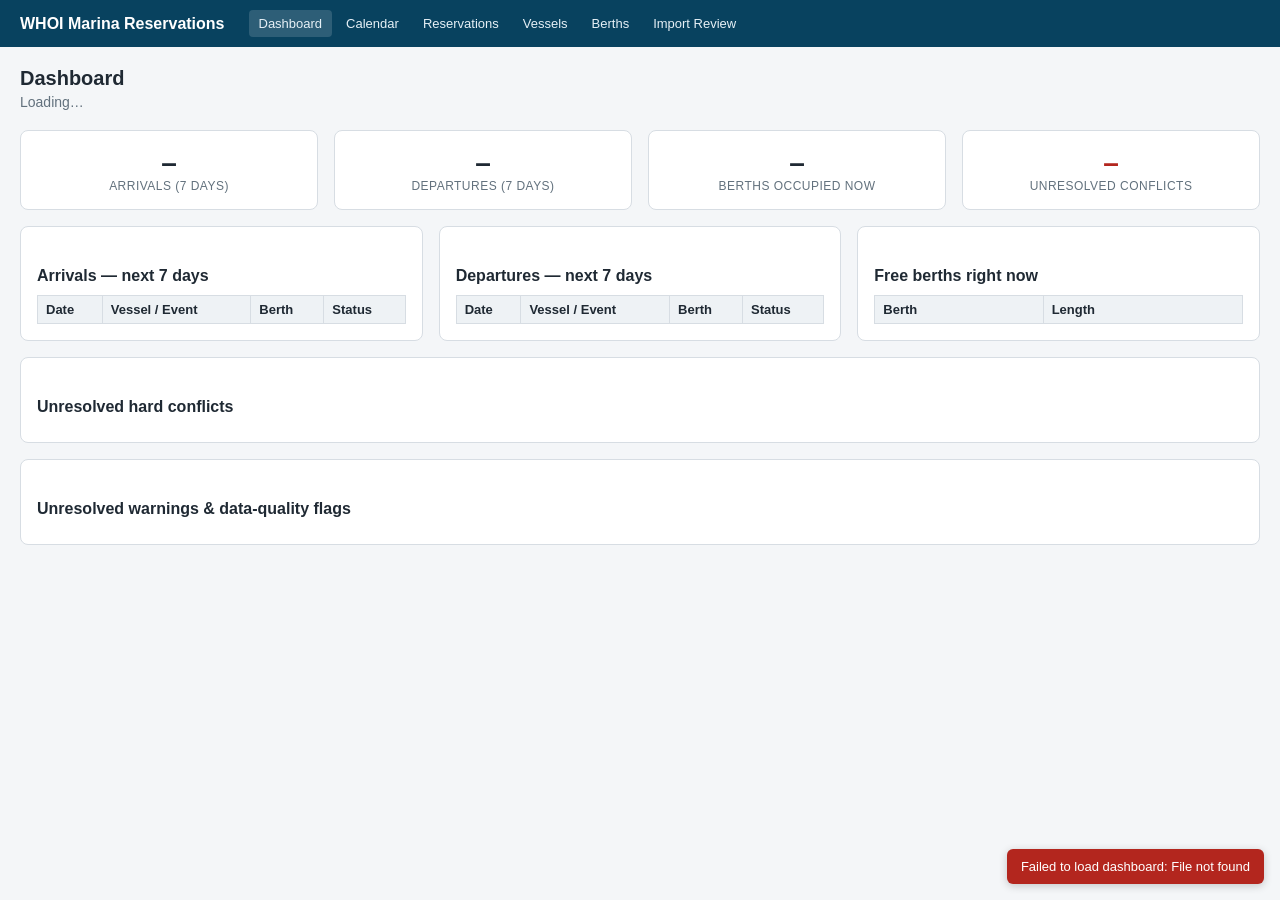
==== src/main/resources/static/index.html @ 86f0e58c "Initial commit: WHOI marina berth reservation prototype Java 21 / Spring Boot 3 backend with a JSON-" ====
<!doctype html>
<html lang="en">
<head>
<meta charset="utf-8">
<meta name="viewport" content="width=device-width, initial-scale=1">
<title>WHOI Marina Reservations — Dashboard</title>
<link rel="stylesheet" href="css/styles.css">
</head>
<body>
<header class="topbar">
    <div class="brand">WHOI Marina Reservations</div>
    <nav>
        <a href="index.html" class="active">Dashboard</a>
        <a href="calendar.html">Calendar</a>
        <a href="reservations.html">Reservations</a>
        <a href="vessels.html">Vessels</a>
        <a href="berths.html">Berths</a>
        <a href="review.html">Import Review</a>
    </nav>
</header>
<main>
    <h1>Dashboard</h1>
    <div class="subtitle" id="asOf">Loading…</div>

    <div class="grid-4">
        <div class="card stat"><div class="value" id="statArrivals">–</div><div class="label">Arrivals (7 days)</div></div>
        <div class="card stat"><div class="value" id="statDepartures">–</div><div class="label">Departures (7 days)</div></div>
        <div class="card stat"><div class="value" id="statOccupied">–</div><div class="label">Berths occupied now</div></div>
        <div class="card stat danger"><div class="value" id="statConflicts">–</div><div class="label">Unresolved conflicts</div></div>
    </div>

    <div class="grid-3">
        <div class="card">
            <h2>Arrivals — next 7 days</h2>
            <table id="arrivalsTable"><thead><tr><th>Date</th><th>Vessel / Event</th><th>Berth</th><th>Status</th></tr></thead><tbody></tbody></table>
        </div>
        <div class="card">
            <h2>Departures — next 7 days</h2>
            <table id="departuresTable"><thead><tr><th>Date</th><th>Vessel / Event</th><th>Berth</th><th>Status</th></tr></thead><tbody></tbody></table>
        </div>
        <div class="card">
            <h2>Free berths right now</h2>
            <table id="freeBerthsTable"><thead><tr><th>Berth</th><th>Length</th></tr></thead><tbody></tbody></table>
        </div>
    </div>

    <div class="card">
        <h2>Unresolved hard conflicts</h2>
        <ul class="flag-list" id="hardConflictList"></ul>
    </div>
    <div class="card">
        <h2>Unresolved warnings &amp; data-quality flags</h2>
        <ul class="flag-list" id="warningList"></ul>
    </div>
</main>
<script src="js/api.js"></script>
<script src="js/dashboard.js"></script>
</body>
</html>
---- src/main/resources/static/css/styles.css ----
:root {
    --color-bg: #f4f6f8;
    --color-surface: #ffffff;
    --color-border: #d7dde3;
    --color-text: #1f2933;
    --color-text-muted: #62717d;
    --color-primary: #0b5f8a;
    --color-primary-dark: #08425f;
    --color-danger: #b3261e;
    --color-warning: #9a6700;
    --color-success: #1a7f4e;

    --kind-vessel: #1d6fa5;
    --kind-community_event: #7a4fb5;
    --kind-tour: #12857a;
    --kind-maintenance: #c1751a;
    --kind-other: #55606a;

    --status-draft-alpha: 0.45;
    --status-pending-alpha: 0.7;
    --status-confirmed-alpha: 1;
    --status-canceled-alpha: 0.25;
    --status-completed-alpha: 0.55;

    font-family: -apple-system, "Segoe UI", Roboto, Helvetica, Arial, sans-serif;
}

* { box-sizing: border-box; }

body {
    margin: 0;
    background: var(--color-bg);
    color: var(--color-text);
    font-size: 14px;
}

a { color: var(--color-primary); }

header.topbar {
    background: var(--color-primary-dark);
    color: #fff;
    padding: 10px 20px;
    display: flex;
    align-items: center;
    gap: 24px;
    flex-wrap: wrap;
}

header.topbar .brand {
    font-weight: 700;
    font-size: 16px;
    white-space: nowrap;
}

header.topbar nav {
    display: flex;
    gap: 4px;
    flex-wrap: wrap;
}

header.topbar nav a {
    color: #e6f0f6;
    text-decoration: none;
    padding: 6px 10px;
    border-radius: 4px;
    font-size: 13px;
}

header.topbar nav a:hover, header.topbar nav a.active {
    background: rgba(255,255,255,0.15);
}

main {
    padding: 20px;
    max-width: 1500px;
    margin: 0 auto;
}

h1 { font-size: 20px; margin: 0 0 4px; }
h2 { font-size: 16px; margin: 24px 0 10px; }
.subtitle { color: var(--color-text-muted); margin-bottom: 20px; }

.card {
    background: var(--color-surface);
    border: 1px solid var(--color-border);
    border-radius: 8px;
    padding: 16px;
    margin-bottom: 16px;
}

.grid-3 { display: grid; grid-template-columns: repeat(3, 1fr); gap: 16px; }
.grid-4 { display: grid; grid-template-columns: repeat(4, 1fr); gap: 16px; }
@media (max-width: 900px) { .grid-3, .grid-4 { grid-template-columns: 1fr; } }

.stat { text-align: center; }
.stat .value { font-size: 28px; font-weight: 700; }
.stat .label { color: var(--color-text-muted); font-size: 12px; text-transform: uppercase; letter-spacing: 0.04em; }
.stat.danger .value { color: var(--color-danger); }
.stat.warning .value { color: var(--color-warning); }

table { border-collapse: collapse; width: 100%; }
th, td { border: 1px solid var(--color-border); padding: 6px 8px; text-align: left; font-size: 13px; }
th { background: #eef2f5; position: sticky; top: 0; }

button, .btn {
    background: var(--color-primary);
    color: #fff;
    border: none;
    padding: 7px 14px;
    border-radius: 5px;
    cursor: pointer;
    font-size: 13px;
    display: inline-block;
    text-decoration: none;
}
button:hover, .btn:hover { background: var(--color-primary-dark); }
button.secondary, .btn.secondary { background: #e2e8ee; color: var(--color-text); }
button.secondary:hover { background: #d3dbe3; }
button.danger { background: var(--color-danger); }
button.danger:hover { background: #8f1e18; }
button:disabled { opacity: 0.5; cursor: not-allowed; }

input, select, textarea {
    padding: 6px 8px;
    border: 1px solid var(--color-border);
    border-radius: 4px;
    font-size: 13px;
    font-family: inherit;
    width: 100%;
}
label { display: block; font-size: 12px; color: var(--color-text-muted); margin-bottom: 3px; margin-top: 10px; }

.toolbar { display: flex; gap: 10px; align-items: center; flex-wrap: wrap; margin-bottom: 14px; }
.toolbar .spacer { flex: 1; }

.badge {
    display: inline-block;
    padding: 2px 8px;
    border-radius: 999px;
    font-size: 11px;
    font-weight: 600;
    color: #fff;
}
.badge.kind-vessel { background: var(--kind-vessel); }
.badge.kind-community_event { background: var(--kind-community_event); }
.badge.kind-tour { background: var(--kind-tour); }
.badge.kind-maintenance { background: var(--kind-maintenance); }
.badge.kind-other { background: var(--kind-other); }

.badge.status-draft { background: #8b95a1; }
.badge.status-pending { background: #b58900; }
.badge.status-confirmed { background: var(--color-success); }
.badge.status-canceled { background: #b3261e; text-decoration: line-through; }
.badge.status-completed { background: #4a5560; }

.badge.severity-hard_conflict { background: var(--color-danger); }
.badge.severity-warning { background: var(--color-warning); }
.badge.severity-data_quality { background: #5b6b7a; }

.pill { display: inline-block; padding: 1px 7px; border-radius: 4px; background: #eef2f5; font-size: 11px; }

/* --- Calendar grid --- */
.calendar-wrap { overflow-x: auto; }
table.calendar { min-width: 1100px; }
table.calendar th.day-head { text-align: center; width: 34px; font-weight: 500; font-size: 11px; }
table.calendar th.day-head.weekend { background: #e3e9ee; }
table.calendar td.berth-label { white-space: nowrap; font-weight: 600; background: #f7f9fa; position: sticky; left: 0; }
table.calendar td.day-cell { height: 34px; vertical-align: middle; cursor: pointer; font-size: 11px; padding: 2px 4px; overflow: hidden; text-overflow: ellipsis; white-space: nowrap; }
table.calendar td.day-cell:hover { outline: 2px solid var(--color-primary); outline-offset: -2px; }
table.calendar td.day-cell.empty { cursor: default; }
table.calendar td.day-cell.empty:hover { outline: none; }
table.calendar td.day-cell .conflict-mark { color: #fff; font-weight: 700; margin-right: 3px; }

.legend { display: flex; gap: 14px; flex-wrap: wrap; font-size: 12px; margin-top: 10px; }
.legend .swatch { display: inline-block; width: 12px; height: 12px; border-radius: 3px; margin-right: 5px; vertical-align: -1px; }

.modal-backdrop {
    position: fixed; inset: 0; background: rgba(15,25,35,0.45);
    display: flex; align-items: flex-start; justify-content: center;
    padding: 40px 16px; overflow-y: auto; z-index: 50;
}
.modal { background: #fff; border-radius: 8px; padding: 20px; width: 560px; max-width: 100%; }
.modal h2 { margin-top: 0; }
.modal .row-2 { display: grid; grid-template-columns: 1fr 1fr; gap: 12px; }
.modal .actions { display: flex; justify-content: flex-end; gap: 8px; margin-top: 18px; }

.toast-stack { position: fixed; bottom: 16px; right: 16px; display: flex; flex-direction: column; gap: 8px; z-index: 100; }
.toast { background: #1f2933; color: #fff; padding: 10px 14px; border-radius: 6px; font-size: 13px; max-width: 340px; box-shadow: 0 2px 8px rgba(0,0,0,0.2); }
.toast.error { background: var(--color-danger); }
.toast.success { background: var(--color-success); }

.flag-list { list-style: none; padding: 0; margin: 0; }
.flag-list li { padding: 8px 10px; border-left: 3px solid var(--color-warning); background: #fdf6e8; margin-bottom: 6px; border-radius: 0 4px 4px 0; font-size: 12px; }
.flag-list li.hard { border-left-color: var(--color-danger); background: #fbeceb; }
.flag-list li.data_quality { border-left-color: #5b6b7a; background: #eef1f3; }

.muted { color: var(--color-text-muted); }
.text-right { text-align: right; }
.small { font-size: 12px; }

@media print {
    header.topbar, .no-print { display: none !important; }
    body { background: #fff; }
    main { padding: 0; max-width: none; }
    table.calendar td.day-cell:hover { outline: none; }
}
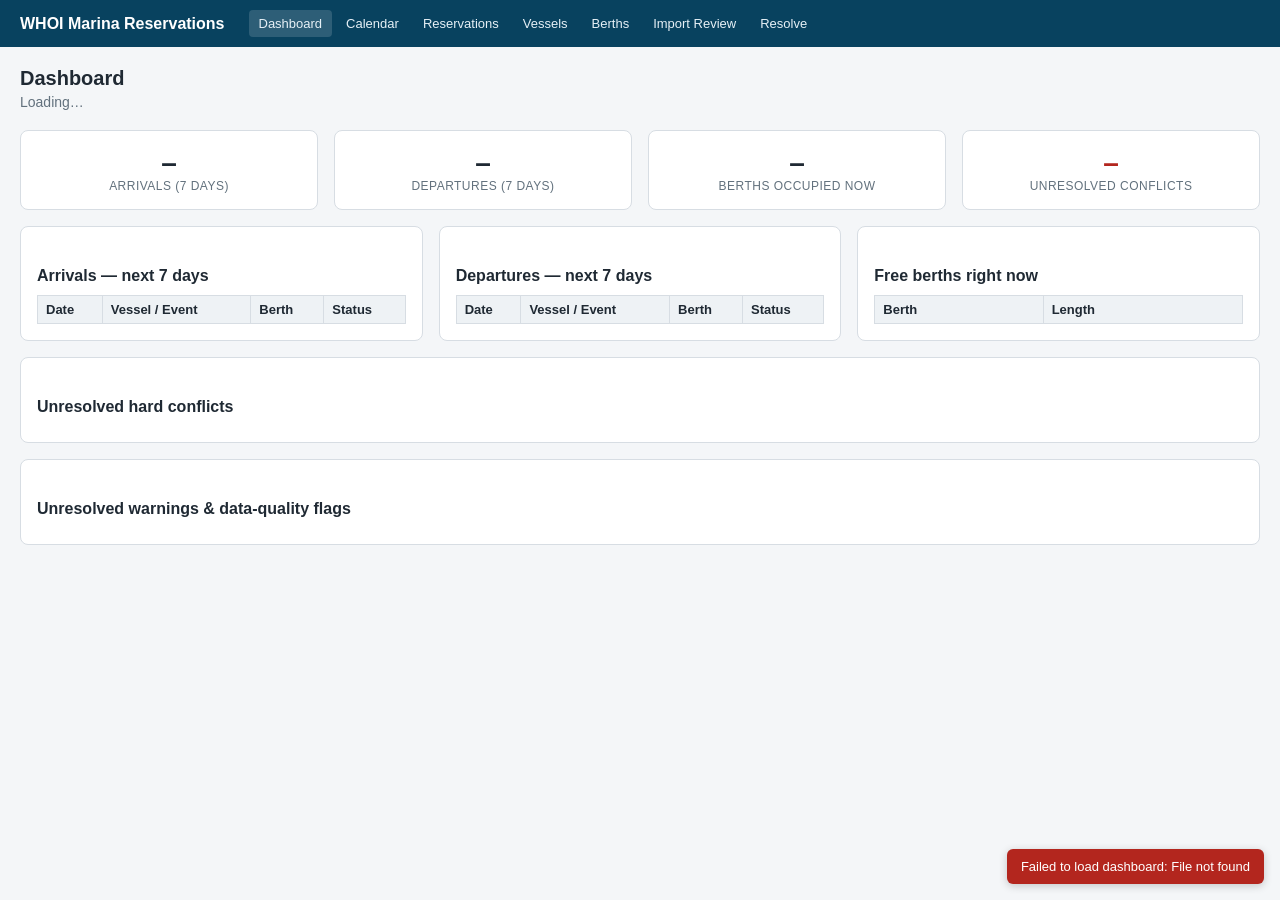
==== commit dfa40051: "feat: automated conflict/LOA/missing-data resolution, waitlist, and Resolve tab New domain: Notifica" ====
--- a/src/main/resources/static/index.html
+++ b/src/main/resources/static/index.html
@@ -16,6 +16,7 @@
         <a href="vessels.html">Vessels</a>
         <a href="berths.html">Berths</a>
         <a href="review.html">Import Review</a>
+        <a href="resolve.html">Resolve</a>
     </nav>
 </header>
 <main>
@@ -32,15 +33,15 @@
     <div class="grid-3">
         <div class="card">
             <h2>Arrivals — next 7 days</h2>
-            <table id="arrivalsTable"><thead><tr><th>Date</th><th>Vessel / Event</th><th>Berth</th><th>Status</th></tr></thead><tbody></tbody></table>
+            <table id="arrivalsTable" class="responsive-table"><thead><tr><th>Date</th><th>Vessel / Event</th><th>Berth</th><th>Status</th></tr></thead><tbody></tbody></table>
         </div>
         <div class="card">
             <h2>Departures — next 7 days</h2>
-            <table id="departuresTable"><thead><tr><th>Date</th><th>Vessel / Event</th><th>Berth</th><th>Status</th></tr></thead><tbody></tbody></table>
+            <table id="departuresTable" class="responsive-table"><thead><tr><th>Date</th><th>Vessel / Event</th><th>Berth</th><th>Status</th></tr></thead><tbody></tbody></table>
         </div>
         <div class="card">
             <h2>Free berths right now</h2>
-            <table id="freeBerthsTable"><thead><tr><th>Berth</th><th>Length</th></tr></thead><tbody></tbody></table>
+            <table id="freeBerthsTable" class="responsive-table"><thead><tr><th>Berth</th><th>Length</th></tr></thead><tbody></tbody></table>
         </div>
     </div>
 
--- a/src/main/resources/static/css/styles.css
+++ b/src/main/resources/static/css/styles.css
@@ -198,6 +198,82 @@
 .text-right { text-align: right; }
 .small { font-size: 12px; }
 
+/* --- Resolve tab --- */
+.resolve-card {
+    border: 1px solid var(--color-border); border-radius: 8px; padding: 10px 14px;
+    margin-bottom: 10px; background: var(--color-surface);
+}
+.resolve-card.dq { border-left: 4px solid #5b6b7a; }
+.resolve-card.warn { border-left: 4px solid var(--color-warning); }
+.resolve-card.hard { border-left: 4px solid var(--color-danger); }
+.resolve-card .rc-title { font-weight: 700; margin-bottom: 2px; }
+.resolve-card .rc-meta { font-size: 12px; color: var(--color-text-muted); margin-bottom: 8px; }
+.resolve-card .rc-meta div { margin-bottom: 2px; }
+.resolve-card .rc-actions { display: flex; gap: 8px; flex-wrap: wrap; align-items: center; }
+.resolve-card .rc-result { margin-top: 8px; padding: 8px 10px; border-radius: 6px; background: #eef6f0; font-size: 12px; border: 1px solid #cfe8d6; }
+.resolve-card .rc-result.err { background: #fbeceb; border-color: #f0c7c3; }
+.empty-note { color: var(--color-text-muted); font-size: 13px; padding: 4px 0 10px; }
+
+/* --- Agenda (mobile calendar list view) --- */
+.view-toggle { display: inline-flex; border: 1px solid var(--color-border); border-radius: 5px; overflow: hidden; }
+.view-toggle button { background: #e2e8ee; color: var(--color-text); border-radius: 0; }
+.view-toggle button.active { background: var(--color-primary); color: #fff; }
+
+.agenda-day { margin-bottom: 18px; }
+.agenda-day .agenda-date { font-weight: 700; font-size: 14px; margin-bottom: 6px; padding-bottom: 4px; border-bottom: 1px solid var(--color-border); }
+.agenda-card {
+    display: flex; align-items: center; gap: 10px;
+    padding: 10px 12px; border-radius: 8px; border: 1px solid var(--color-border);
+    background: var(--color-surface); margin-bottom: 8px; cursor: pointer;
+}
+.agenda-card:active { background: #eef2f5; }
+.agenda-card .agenda-color { width: 8px; align-self: stretch; border-radius: 4px; flex-shrink: 0; }
+.agenda-card .agenda-body { flex: 1; min-width: 0; }
+.agenda-card .agenda-title { font-weight: 600; font-size: 13px; overflow: hidden; text-overflow: ellipsis; white-space: nowrap; }
+.agenda-card .agenda-meta { font-size: 12px; color: var(--color-text-muted); margin-top: 2px; }
+.agenda-empty { color: var(--color-text-muted); font-size: 13px; padding: 6px 0; }
+
+/* --- Mobile layout: narrower gutters, stacked toolbars, card-style tables --- */
+@media (max-width: 700px) {
+    main { padding: 12px; }
+    h1 { font-size: 18px; }
+    .card { padding: 12px; }
+
+    .toolbar { flex-direction: column; align-items: stretch; }
+    .toolbar > * { width: 100%; }
+    .toolbar .spacer { display: none; }
+    .toolbar input, .toolbar select { width: 100%; }
+
+    header.topbar { padding: 8px 12px; gap: 8px; }
+    header.topbar nav a { padding: 8px 10px; }
+
+    .modal-backdrop { padding: 0; align-items: stretch; }
+    .modal { width: 100%; max-width: none; min-height: 100%; border-radius: 0; }
+    .modal .row-2 { grid-template-columns: 1fr; gap: 0; }
+
+    /* Card-style responsive tables: each <tr> becomes a card, <td>s become label/value rows.
+       Uses flexbox (not float) so empty cells still take up a proper row instead of collapsing
+       and letting their label overlap the next row. */
+    table.responsive-table thead { display: none; }
+    table.responsive-table, table.responsive-table tbody, table.responsive-table tr { display: block; width: 100%; }
+    table.responsive-table { border: none; }
+    table.responsive-table tr {
+        margin-bottom: 10px; border: 1px solid var(--color-border); border-radius: 8px;
+        padding: 6px 10px; background: var(--color-surface);
+    }
+    table.responsive-table td {
+        display: flex; justify-content: space-between; align-items: baseline; gap: 10px;
+        border: none; border-bottom: 1px solid #eef2f5;
+        padding: 6px 2px; text-align: right; font-size: 13px; width: auto;
+    }
+    table.responsive-table td:last-child { border-bottom: none; }
+    table.responsive-table td[data-label]::before {
+        content: attr(data-label); font-weight: 600;
+        color: var(--color-text-muted); text-align: left; flex-shrink: 0;
+    }
+    table.responsive-table td:empty::before { content: attr(data-label) " —"; color: var(--color-border); }
+}
+
 @media print {
     header.topbar, .no-print { display: none !important; }
     body { background: #fff; }
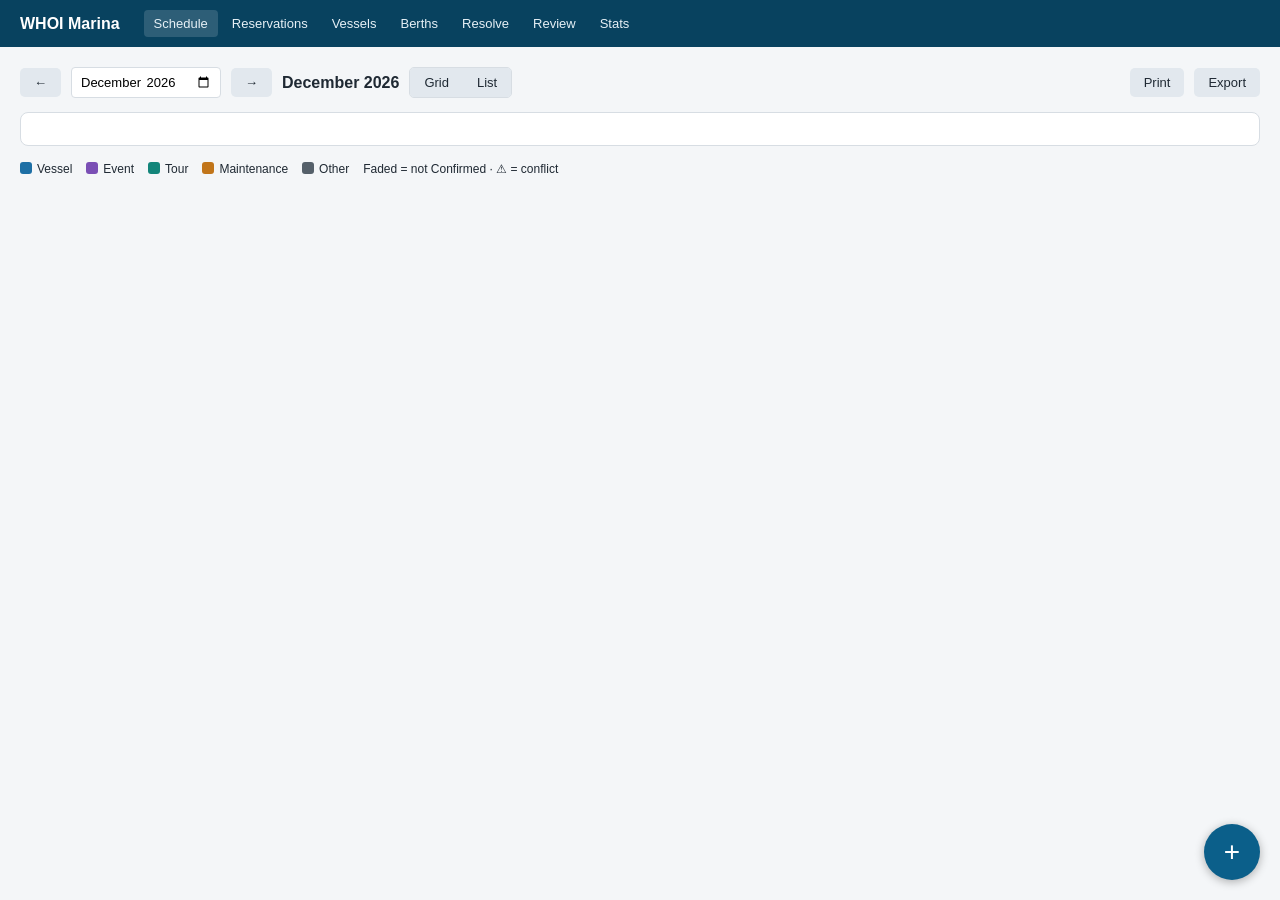
==== commit 669b5f31: "feat: site-wide UX simplification - Schedule as homepage, quick-add FAB, fewer clicks - Swapped Cale" ====
--- a/src/main/resources/static/index.html
+++ b/src/main/resources/static/index.html
@@ -3,58 +3,55 @@
 <head>
 <meta charset="utf-8">
 <meta name="viewport" content="width=device-width, initial-scale=1">
-<title>WHOI Marina Reservations — Dashboard</title>
+<title>WHOI Marina Reservations — Schedule</title>
 <link rel="stylesheet" href="css/styles.css">
 </head>
 <body>
-<header class="topbar">
-    <div class="brand">WHOI Marina Reservations</div>
+<header class="topbar no-print">
+    <div class="brand">WHOI Marina</div>
     <nav>
-        <a href="index.html" class="active">Dashboard</a>
-        <a href="calendar.html">Calendar</a>
+        <a href="index.html" class="active">Schedule</a>
         <a href="reservations.html">Reservations</a>
         <a href="vessels.html">Vessels</a>
         <a href="berths.html">Berths</a>
-        <a href="review.html">Import Review</a>
         <a href="resolve.html">Resolve</a>
+        <a href="review.html">Review</a>
+        <a href="stats.html">Stats</a>
     </nav>
 </header>
 <main>
-    <h1>Dashboard</h1>
-    <div class="subtitle" id="asOf">Loading…</div>
-
-    <div class="grid-4">
-        <div class="card stat"><div class="value" id="statArrivals">–</div><div class="label">Arrivals (7 days)</div></div>
-        <div class="card stat"><div class="value" id="statDepartures">–</div><div class="label">Departures (7 days)</div></div>
-        <div class="card stat"><div class="value" id="statOccupied">–</div><div class="label">Berths occupied now</div></div>
-        <div class="card stat danger"><div class="value" id="statConflicts">–</div><div class="label">Unresolved conflicts</div></div>
+    <div class="toolbar no-print">
+        <button class="secondary" id="prevMonth">&larr;</button>
+        <input type="month" id="monthPicker" style="width:auto;">
+        <button class="secondary" id="nextMonth">&rarr;</button>
+        <h1 id="monthTitle" style="margin:0; font-size:16px;"></h1>
+        <span class="view-toggle no-print">
+            <button class="secondary" id="gridViewBtn" type="button">Grid</button>
+            <button class="secondary" id="listViewBtn" type="button">List</button>
+        </span>
+        <span class="spacer"></span>
+        <button class="secondary" onclick="window.print()">Print</button>
+        <a class="btn secondary" id="exportCsvLink" href="#">Export</a>
     </div>
 
-    <div class="grid-3">
-        <div class="card">
-            <h2>Arrivals — next 7 days</h2>
-            <table id="arrivalsTable" class="responsive-table"><thead><tr><th>Date</th><th>Vessel / Event</th><th>Berth</th><th>Status</th></tr></thead><tbody></tbody></table>
-        </div>
-        <div class="card">
-            <h2>Departures — next 7 days</h2>
-            <table id="departuresTable" class="responsive-table"><thead><tr><th>Date</th><th>Vessel / Event</th><th>Berth</th><th>Status</th></tr></thead><tbody></tbody></table>
-        </div>
-        <div class="card">
-            <h2>Free berths right now</h2>
-            <table id="freeBerthsTable" class="responsive-table"><thead><tr><th>Berth</th><th>Length</th></tr></thead><tbody></tbody></table>
-        </div>
+    <div class="card calendar-wrap" id="gridViewWrap">
+        <table class="calendar" id="calendarTable"></table>
     </div>
+    <div class="card" id="listViewWrap" style="display:none;"></div>
 
-    <div class="card">
-        <h2>Unresolved hard conflicts</h2>
-        <ul class="flag-list" id="hardConflictList"></ul>
-    </div>
-    <div class="card">
-        <h2>Unresolved warnings &amp; data-quality flags</h2>
-        <ul class="flag-list" id="warningList"></ul>
+    <div class="legend no-print">
+        <span><span class="swatch" style="background:var(--kind-vessel)"></span>Vessel</span>
+        <span><span class="swatch" style="background:var(--kind-community_event)"></span>Event</span>
+        <span><span class="swatch" style="background:var(--kind-tour)"></span>Tour</span>
+        <span><span class="swatch" style="background:var(--kind-maintenance)"></span>Maintenance</span>
+        <span><span class="swatch" style="background:var(--kind-other)"></span>Other</span>
+        <span>Faded = not Confirmed · ⚠ = conflict</span>
     </div>
 </main>
+
+<div id="detailModal"></div>
 <script src="js/api.js"></script>
-<script src="js/dashboard.js"></script>
+<script src="js/reservation-form.js"></script>
+<script src="js/schedule.js"></script>
 </body>
 </html>
--- a/src/main/resources/static/css/styles.css
+++ b/src/main/resources/static/css/styles.css
@@ -184,7 +184,16 @@
 .modal .row-2 { display: grid; grid-template-columns: 1fr 1fr; gap: 12px; }
 .modal .actions { display: flex; justify-content: flex-end; gap: 8px; margin-top: 18px; }
 
-.toast-stack { position: fixed; bottom: 16px; right: 16px; display: flex; flex-direction: column; gap: 8px; z-index: 100; }
+.toast-stack { position: fixed; bottom: 90px; right: 16px; display: flex; flex-direction: column; gap: 8px; z-index: 100; }
+
+/* Global "+" floating action button for creating a reservation from anywhere. */
+.fab {
+    position: fixed; bottom: 20px; right: 20px; z-index: 40; /* below .modal-backdrop's z-index:50 */
+    width: 56px; height: 56px; border-radius: 50%;
+    font-size: 28px; line-height: 1; padding: 0;
+    display: flex; align-items: center; justify-content: center;
+    box-shadow: 0 2px 10px rgba(0,0,0,0.3);
+}
 .toast { background: #1f2933; color: #fff; padding: 10px 14px; border-radius: 6px; font-size: 13px; max-width: 340px; box-shadow: 0 2px 8px rgba(0,0,0,0.2); }
 .toast.error { background: var(--color-danger); }
 .toast.success { background: var(--color-success); }
